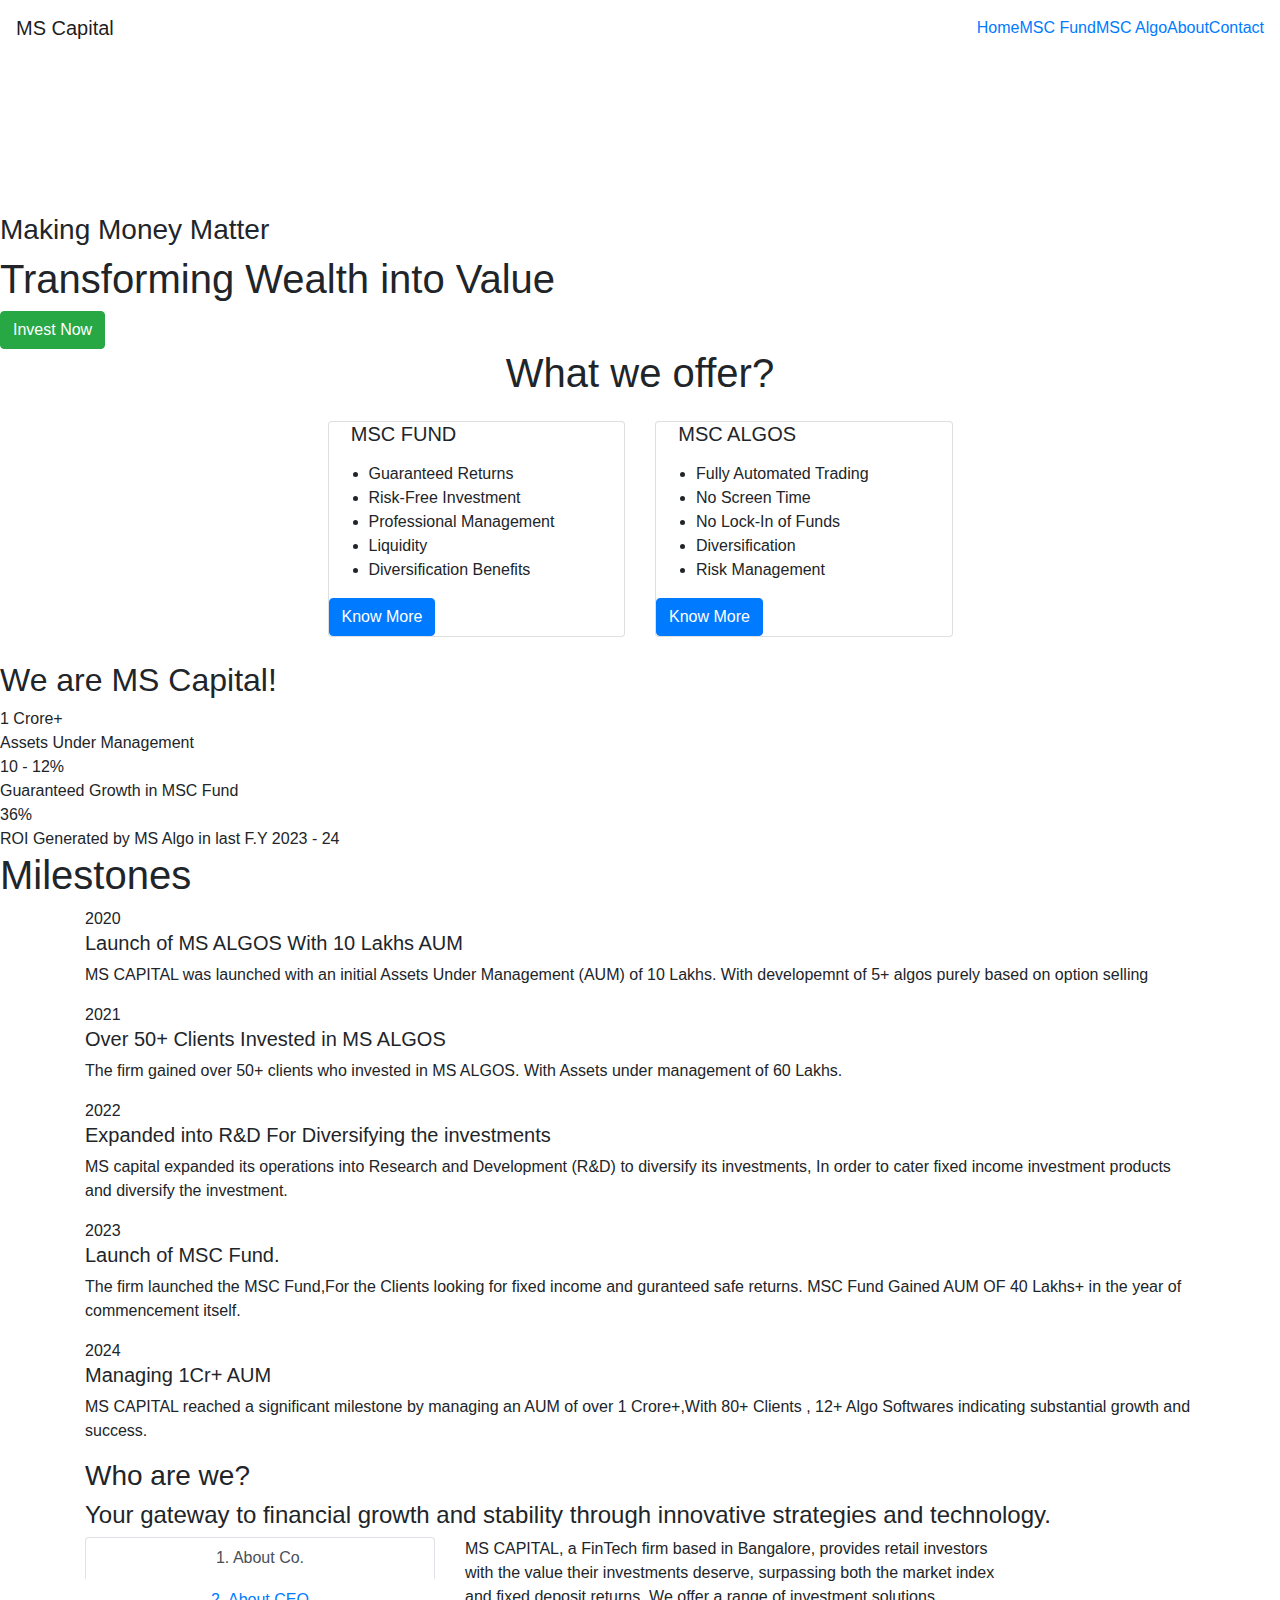
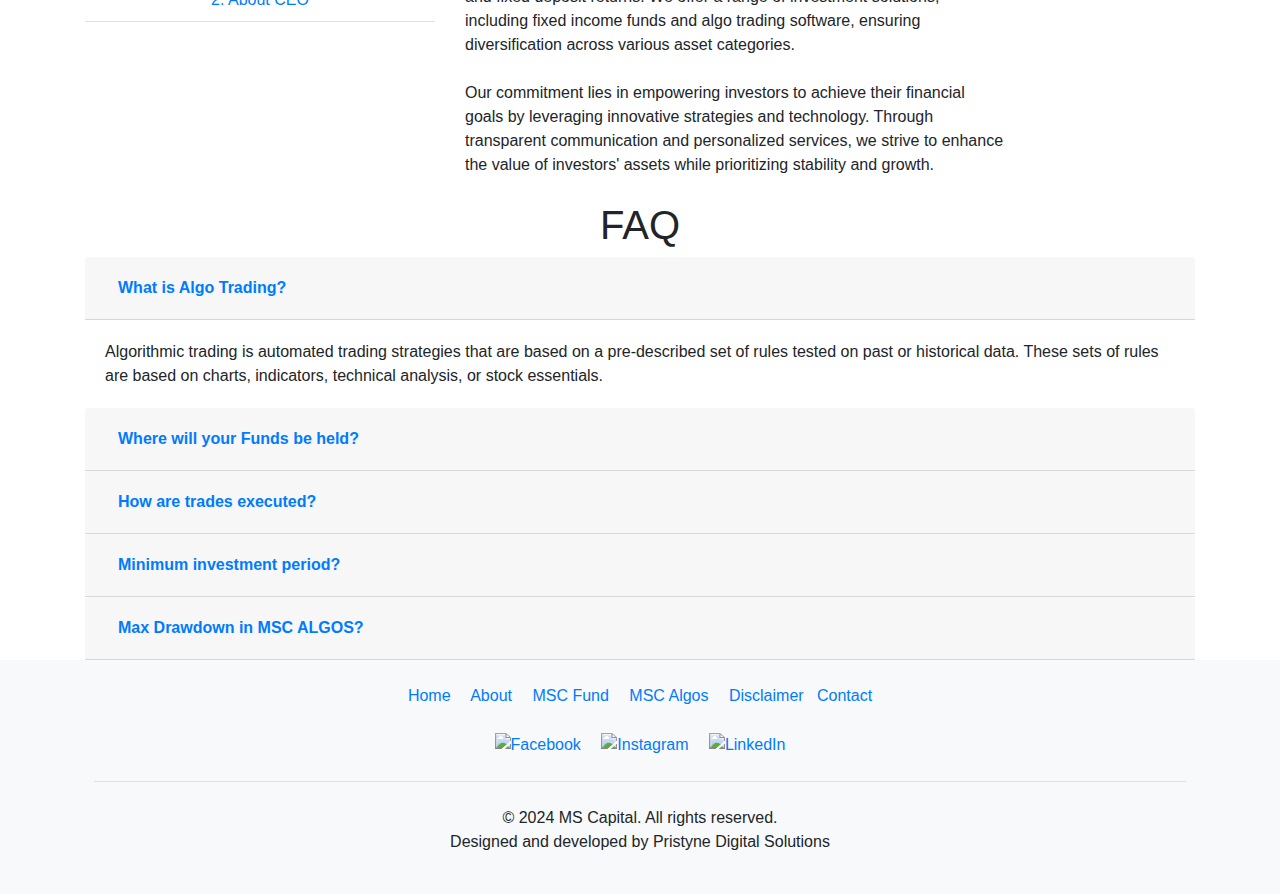
==== index.html @ 35311de6 "Add files via upload" ====
<!DOCTYPE html>
<html lang="en">
<head>
    <meta charset="UTF-8">
    <meta name="viewport" content="width=device-width, initial-scale=1.0">
    <title> MS Capital </title>
    <link rel="stylesheet" href="https://cdn.jsdelivr.net/npm/bootstrap@4.0.0/dist/css/bootstrap.min.css" integrity="sha384-Gn5384xqQ1aoWXA+058RXPxPg6fy4IWvTNh0E263XmFcJlSAwiGgFAW/dAiS6JXm" crossorigin="anonymous">
    <link rel="stylesheet" href="css/styles.css">

    <link rel="icon" href="favicon.png" type="image/x-icon">
    <link rel="shortcut icon" href="favicon.png" type="image/x-icon">
<!--
    <link rel="preconnect" href="https://fonts.googleapis.com">
<link rel="preconnect" href="https://fonts.gstatic.com" crossorigin>
<link href="https://fonts.googleapis.com/css2?family=Platypi&display=swap" rel="stylesheet">-->

  <!-- Other head elements -->
  <link
    rel="stylesheet"
    href="https://cdnjs.cloudflare.com/ajax/libs/animate.css/4.1.1/animate.min.css"
  />

</head>
<body>
  
  

    <script src="https://code.jquery.com/jquery-3.2.1.slim.min.js" integrity="sha384-KJ3o2DKtIkvYIK3UENzmM7KCkRr/rE9/Qpg6aAZGJwFDMVNA/GpGFF93hXpG5KkN" crossorigin="anonymous"></script>
    <script src="https://cdn.jsdelivr.net/npm/popper.js@1.12.9/dist/umd/popper.min.js" integrity="sha384-ApNbgh9B+Y1QKtv3Rn7W3mgPxhU9K/ScQsAP7hUibX39j7fakFPskvXusvfa0b4Q" crossorigin="anonymous"></script>
    <script src="https://cdn.jsdelivr.net/npm/bootstrap@4.0.0/dist/js/bootstrap.min.js" integrity="sha384-JZR6Spejh4U02d8jOt6vLEHfe/JQGiRRSQQxSfFWpi1MquVdAyjUar5+76PVCmYl" crossorigin="anonymous"></script>
    <script src="script.js"></script>

<!--Nav bar-->

<section id="nav-bar">
    <nav class="navbar navbar-expand-lg navbar-light">
        <a class="navbar-brand" href="about.html"> MS Capital
          
  
        </a>
        <button class="navbar-toggler" type="button" data-toggle="collapse" data-target="#navbarSupportedContent" aria-controls="navbarSupportedContent" aria-expanded="false" aria-label="Toggle navigation">
          <span class="navbar-toggler-icon"></span>
        </button>
      
        <div class="collapse navbar-collapse" id="navbarSupportedContent">
          <ul class="navbar-nav ml-auto">
            <li class="nav-item">
              <a href="index.html">Home <span class="sr-only">(current)</span></a>
            </li> 
            

              <li class="nav-item">
                <a href="MSCFund.html">MSC Fund</a>
              </li>
              <li class="nav-item">
                <a href="MSCA.html">MSC Algo</a>
              </li>
            </li>
            <li class="nav-item">
              <a href="about.html">About</a>
            </li>
    
            <li class="nav-item">
              <a href="contactus.html">Contact</a>
            </li>
          </ul>
        </div>
      </nav>

    </section>

    <div class="container-fluid">
      <div class="row">
        <div class="col-12 p-0">
          <div class="video-container">
            <video autoplay loop muted playsinline class="video">
              <source src="assets/introvid.mp4" type="video/mp4">
              Your browser does not support the video tag.
            </video>
            <div class="overlay"></div>
            <div class="text-overlay">
              <h3>Making Money Matter </h3>
              <h1>Transforming Wealth into Value</h1>
              <a href="https://wa.me/+918197504399" class="btn btn-success">Invest Now</a>
            </div>
          </div>
        </div>
      </div>
    </div>
<!--
    <img src="your-image-file.jpg" class="img-fluid" alt="Background Image">
-->

<!-- Section Two-->


<section id="pagetwo" class="animate__animated animate__slideInRight">
  <h1 class="text-center mb-4"> What we offer? </h1>
  <div class="row justify-content-center">
    <div class="col-md-3 mb-4">
      <div class="card h-100">
        <div class="card-body5">
          <h5 class="card-title">  &nbsp;  &nbsp; MSC FUND</h5>
          <p class="card-text">
            <ul>
              <li>Guaranteed Returns</li>
              <li>Risk-Free Investment</li>
              <li>Professional Management</li>
              <li>Liquidity</li>
              <li>Diversification Benefits</li>
            </ul>
          </p>
          <div class="button">
          <a href="MSCFund.html" class="btn btn-primary">Know More</a>
        </div>
        </div>
      </div>
    </div>
    
    <div class="col-md-3 mb-4 ">
      <div class="card h-100">
        <div class="card-body5">
          <h5 class="card-title"> &nbsp; &nbsp; MSC ALGOS </h5>
          <p class="card-text">
            <ul>
              <li>Fully Automated Trading</li>
              <li>No Screen Time</li>
              <li>No Lock-In of Funds</li>
              <li>Diversification</li>
              <li>Risk Management</li>
            </ul>
          </p>
          <div class="button">
          <a href="MSCA.html" class="btn btn-primary">Know More</a>
        </div>
        </div>
      </div>
    </div>
  </div>
</section>

<!--Counter Section -->


<section id="numbers" class="animate__animated animate__slideInLeft animate__delay-1s">

  <section class="counter-section">
    <h2>We are MS Capital!</h2>
    <div class="counter-item">
      <div class="counter-value">1 Crore+</div>
      <div class="counter-label">Assets Under Management</div>
    </div>
    <div class="divider"></div>
    <div class="counter-item">
      <div class="counter-value">10 - 12%</div>
      <div class="counter-label">Guaranteed Growth in MSC Fund</div>
    </div>
    <div class="divider"></div>
    <div class="counter-item">
      <div class="counter-value">36%</div>
      <div class="counter-label">ROI Generated by MS Algo in last F.Y 2023 - 24</div>
    </div>
  </section>

</section>




  <!-- Other section elements -->
</section>


<!--Time Line-->

<section id="timeline" class="animate__animated animate__slideInRight animate__delay-2s">
  <h1> Milestones </h1>
<div class="container">
  <div class="main-timeline">
  
                          <!-- start experience section-->
                          <div class="timeline">
                              <div class="icon"></div>
                              <div class="date-content">
                                  <div class="date-outer">
                                      <span class="date">
                                              
                                      <span class="year">2020</span>
                                      </span>
                                  </div>
                              </div>
                              <div class="timeline-content">
                                  <h5 class="title"> Launch of MS ALGOS With 10 Lakhs AUM</h5>
                                 <p class="description">
                                      MS CAPITAL was launched with an initial Assets Under Management (AUM) of 10 Lakhs.
                                       With developemnt of 5+ algos purely based on option selling
                                </p>
                              </div>
                          </div>
                          <!-- end experience section-->
  
                          <!-- start experience section-->
                          <div class="timeline">
                              <div class="icon"></div>
                              <div class="date-content">
                                  <div class="date-outer">
                                      <span class="date">
                                              
                                      <span class="year">2021</span>
                                      </span>
                                  </div>
                              </div>
                              <div class="timeline-content">
                                  <h5 class="title">Over 50+ Clients Invested in MS ALGOS</h5>
                                  <p class="description">
                                    The firm gained over 50+ clients who invested in MS ALGOS.
                                      With Assets under management of 60 Lakhs.
                              </p>
                              </div>
                          </div>
                          <!-- end experience section-->
  
                          <!-- start experience section-->
                          <div class="timeline">
                              <div class="icon"></div>
                              <div class="date-content">
                                  <div class="date-outer">
                                      <span class="date">
                                             
                                      <span class="year">2022</span>
                                      </span>
                                  </div>
                              </div>
                              <div class="timeline-content">
                                  <h5 class="title"> Expanded into R&D For Diversifying the investments</h5>
                                  <p class="description">
                                    MS capital expanded its operations into Research and Development (R&D) to diversify its investments, In order to cater fixed income investment products and diversify the investment.
                                  </p>
                              </div>
                          </div>
                          <!-- end experience section-->
  
                          <!-- start experience section-->
                          <div class="timeline">
                              <div class="icon"></div>
                              <div class="date-content">
                                  <div class="date-outer">
                                      <span class="date">
                                           
                                      <span class="year">2023</span>
                                      </span>
                                  </div>
                              </div>
                              <div class="timeline-content">
                                  <h5 class="title">Launch of MSC Fund.</h5>
                                  <p class="description">
                                    The firm launched the MSC Fund,For the Clients looking for fixed income and guranteed safe returns. MSC Fund Gained AUM OF 40 Lakhs+ in the year of commencement itself.                                  </p>
                              </div>
                          </div>
                          <!-- end experience section-->

                          <!-- start experience section-->
                          <div class="timeline">
                            <div class="icon"></div>
                            <div class="date-content">
                                <div class="date-outer">
                                    <span class="date">
                                            
                                    <span class="year">2024</span>
                                    </span>
                                </div>
                            </div>
                            <div class="timeline-content">
                                <h5 class="title">Managing 1Cr+ AUM</h5>
                                <p class="description">
                                  MS CAPITAL reached a significant milestone by managing an AUM of over 1 Crore+,With 80+ Clients , 12+ Algo Softwares indicating substantial growth and success.                            </div>
                            </div>
                        </div>
  
                      </div>
  </div>
<!--
</section>
<div class="chart-wrap vertical">
  <h2 class="title">Bar Chart HTML Example: Using Only HTML And CSS</h2>

  <div class="grid">
    <div class="bar" style="--bar-value: 85%;" data-name="Savings Account" title="Savings Account 85%"></div>
    <div class="bar" style="--bar-value: 23%;" data-name="Fixed Deposit" title="Fixed Deposit 23%"></div>
    <div class="bar" style="--bar-value: 7%;" data-name="Nifty Index" title="Nifty Index 7%"></div>
    <div class="bar" style="--bar-value: 38%;" data-name="MSC Fund" title="MSC Fund 38%"></div>
  </div>
</div>
-->


<!--About Us-->

<section class="aboutus" class="animate__animated animate__slideInLeft animate__delay-4s">
  <div class="container">
    <div class="whatisagilepad">

      <div class="row no-gutters clients-wrap clearfix wow fadeInUp">
        <div class="col-lg-11" data-aos="fade-in">
          <h3 class="subtitle">Who are we?</h3>
          <h4 class="headingtxt">Your gateway to financial growth and stability through innovative strategies and technology.</h4>
        </div>
        <div class="col-lg-12 gamechanging-agile">

          <div class="row" data-aos="fade-in">
            <div class="col-md-4">
              <div class="nav flex-column nav-tabs text-center" id="myTab" role="tablist">
                <a class="nav-link active" id="testers-tab" data-bs-toggle="tab" href="#testers" role="tab"
                  aria-controls="testers" class="abouthead" aria-selected="true"> 1. About Co. </a>
                <a class="nav-link" id="pmo-tab" data-bs-toggle="tab" href="#pmo" role="tab"
                  aria-controls="pmo" aria-selected="false">2. About CEO</a>
              </div>
            </div>

            <div class="col-md-6">
              <div class="tab-content ps-5" id="myTabContent">
                <div class="tab-pane fade show active" id="testers" role="tabpanel"
                  aria-labelledby="testers-tab">
                  <p class="pb-2">
                    MS CAPITAL, a FinTech firm based in Bangalore, provides 
                    retail investors with the value their investments deserve, 
                    surpassing both the market index and fixed deposit returns.
                    We offer a range of investment solutions, including fixed
                    income funds and algo trading software, ensuring diversification 
                    across various asset categories.
                 
                  </p>
                  <p class="pb-2">
                
                   Our commitment lies in empowering investors to achieve their 
                   financial goals by leveraging innovative strategies and technology.
                   Through transparent communication and personalized services, we strive 
                   to enhance the value of investors' assets while prioritizing stability and growth.
                  </p>
                </div>
                <div class="tab-pane fade" id="pmo" role="tabpanel" aria-labelledby="pmo-tab">
                  <p class="pb-2"> Mohammed Shouiab, the Founder of MS CAPITAL, 
                   is a seasoned professional with expertise in trading, 
                   algorithm development, real estate, and finance. He holds a Bachelor's
                   degree in Business Administration from St. Joseph's University. 
                   Additionally, he is a certified in Investment Advisor, Mutual Fund Distributor, 
                   and Equity Dealer by the National Institute of Securities Market (NISM).
                  </p>
                  <p class="pb-2">
                  His entrepreneurial journey commenced with Luxury Exports, 
                  where he dealt with the export and import of Leather Products. 
                  Leveraging his diversified experience across different sectors,
                  Mohammed aimed to give money the value it deserves by establishing MS CAPITAL.
                  His dedication and multifaceted skills have played a pivotal role in propelling
                  MS CAPITAL towards success.
                    </p>
                </div>

              </div>
            </div>
          </div>

        </div>
      </div>

    </div>
  </div>
</section>

<section id="faq" class="container" class="animate__animated animate__slideInRight animate__delay-5s">
  <h1 class="text-center">FAQ</h1>
  <div id="accordion">
      <div class="cardacc">
          <div class="card-header" id="headingOne">
              <h5 class="mb-0">
                  <button class="btn btn-link" data-toggle="collapse" data-target="#collapseOne" aria-expanded="true" aria-controls="collapseOne">
                      <b>What is Algo Trading?</b>
                  </button>
              </h5>
          </div>
          <div id="collapseOne" class="collapse show" aria-labelledby="headingOne" data-parent="#accordion">
              <div class="card-body">
                Algorithmic trading is automated trading strategies that are based on a pre-described set of rules tested on past or historical data.
                These sets of rules are based on charts, indicators, technical analysis, or stock essentials.
              </div>
          </div>
      </div>
      <div class="cardacc">
          <div class="card-header" id="headingTwo">
              <h5 class="mb-0">
                  <button class="btn btn-link collapsed" data-toggle="collapse" data-target="#collapseTwo" aria-expanded="false" aria-controls="collapseTwo">
                      <b>Where will your Funds be held?</b>
                  </button>
              </h5>
          </div>
          <div id="collapseTwo" class="collapse" aria-labelledby="headingTwo" data-parent="#accordion">
              <div class="card-body">
                For investment in MSC ALGOS The funds will be held with you in your demat account.
                For investment in MSC FUND the funds shall be deposited in MSC FUND.
                
              </div>
          </div>
      </div>
      <div class="cardacc">
          <div class="card-header" id="headingThree">
              <h5 class="mb-0">
                  <button class="btn btn-link collapsed" data-toggle="collapse" data-target="#collapseThree" aria-expanded="false" aria-controls="collapseThree">
                      <b>How are trades executed?</b>
                  </button>
              </h5>
          </div>
          <div id="collapseThree" class="collapse" aria-labelledby="headingThree" data-parent="#accordion">
              <div class="card-body">
                The trades executed in MSC ALGOS are fully automated from entry to exit,
                There is no Manual intervention needed.
              </div>
          </div>
      </div>
      <div class="cardacc">
        <div class="card-header" id="headingFour">
            <h5 class="mb-0">
                <button class="btn btn-link collapsed" data-toggle="collapse" data-target="#collapseFour" aria-expanded="false" aria-controls="collapseFour">
                    <b>Minimum investment period?</b>
                </button>
            </h5>
        </div>
        <div id="collapseFour" class="collapse" aria-labelledby="headingFour" data-parent="#accordion">
            <div class="card-body">
              The Investment period for MSC FUND Is 36 Months.
              The funds are free for withdrawal with prior notice of 1 day.
            </div>
        </div>
    </div>
    <div class="cardacc">
      <div class="card-header" id="headingFive">
          <h5 class="mb-0">
              <button class="btn btn-link collapsed" data-toggle="collapse" data-target="#collapseFive" aria-expanded="false" aria-controls="collapseFive">
                  <b>Max Drawdown in MSC ALGOS?
                  </b>
              </button>
          </h5>
      </div>
      <div id="collapseFive" class="collapse" aria-labelledby="headingFive" data-parent="#accordion">
          <div class="card-body">
            The maximum Drawdown is 3%,at anytime if the drawdown breaches beyond 3% we modify the Algorithm and manage risks accordingly.
          </div>
      </div>
  </div>
  </div>
</section>


<section class="footer">
  <footer class="bg-light text-center text-lg-start">
    <div class="container p-4">
      <!-- Main links -->
      <div class="row mb-4 justify-content-center">
        <div class="col-lg-8">
          <a href="index.html" class="me-lg-4 me-3 mr-3">Home</a> 
          <a href="about.html" class="me-lg-4 me-3 mr-3">About</a>
          <a href="MSCFund.html" class="me-lg-4 me-3 mr-3">MSC Fund</a>
          <a href="MSCA.html" class="me-lg-4 me-3 mr-3">MSC Algos</a>
          <a href="#" class="disclaimer-link" data-bs-toggle="modal" data-bs-target="#exampleModal">Disclaimer</a>
          <a href="contactus.html"> &nbsp;  Contact</a>
      </div>
    </div>
  

            
            <!-- Modal -->
            <div class="modal fade" id="exampleModal" tabindex="-1" aria-labelledby="exampleModalLabel" aria-hidden="true">
              <div class="modal-dialog">
                <div class="modal-content">
                  <div class="modal-header">
                    <h1 class="modal-title fs-5" id="exampleModalLabel">Disclaimer</h1>
                    <button type="button" class="btn-close" data-bs-dismiss="modal" aria-label="Close"></button>
                  </div>
                  <div class="modal-body">
                      Products offered as part of our service and traded on margin involve a risk of losses that could exceed the deposited funds. This report or presentation aims to furnish essential details about our services and algorithms to assist investors in making informed decisions about utilizing our platform. It is provided solely for informational purposes and should not be interpreted as a solicitation to buy or sell any mentioned stocks or investments, nor as a recommendation to act on investment advice.

                      We cannot guarantee the accuracy or completeness of any material, including information sourced from third parties, and investors should conduct adequate due diligence before relying on it. Market risks are inherent in investments in securities and equity-related products, which may stem from various factors such as security, market conditions, company performance, industry trends, political events, and more.
                      
                      Actual returns may vary significantly from those depicted here due to factors including but not limited to impact costs, expenses, timing of entry/exit, additional flows/redemptions, individual client mandates, and specific portfolio characteristics. Past performance of a strategy, model, or algorithm does not ensure future performance of any current or future strategy, model, or algorithm provided by MS CAPITAL (MS Capital Ltd.).
                      
                      The objectives of any strategy, model, or algorithm offered by MS CAPITAL are not guaranteed to be achieved. The return on investment in these strategies, models, or algorithms is not assured by MS CAPITAL or its partners, principal officers, or employees. Depending on market dynamics and conditions, the value of investments may fluctuate, and any resulting losses are not the responsibility of MS CAPITAL or its affiliates.
                      
                      Investing in securities carries inherent market risks, and MS CAPITAL does not warrant, assure, or guarantee that the objectives of any models, strategies, or algorithms expressed on the platform will be met in the future. The relevant advisory agreement contains comprehensive information about the investment that prospective investors should review before making a purchase. Investors must carefully read all terms of the agreement before subscribing to our services and acknowledge that MS CAPITAL and its associates/employees will not be held liable for any risks or losses related to strategies, models, or advice provided by MS CAPITAL from time to time. 
                  </div>
                  <div class="modal-footer">
                    <button type="button" class="btn btn-secondary" data-bs-dismiss="modal">Close</button>
                  </div>
                </div>
              </div>
            </div>
            

            



            <script src="https://cdn.jsdelivr.net/npm/@popperjs/core@2.11.6/dist/umd/popper.min.js"></script>
            <script src="https://cdn.jsdelivr.net/npm/bootstrap@5.3.0/dist/js/bootstrap.min.js"></script>
          

      <!-- Social media links -->
      <div class="row mb-4 justify-content-center">
        <div class="col-lg-12">
          <a href="https://www.facebook.com/profile.php?id=100091923597582&mibextid=ZbWKwL" class="me-lg-3 me-2 mr-3"><img src="assets/facebook.jpeg" alt="Facebook"></a>
          <a href="https://www.instagram.com/mscapital_ms?igsh=Y3cxdGU1Nmx6dXp6" class="me-lg-3 me-2 mr-3"><img src="assets/instagram.jpeg" alt="Instagram"></a>
          <a href="https://www.linkedin.com/in/mohammed-shouiab-587305255?utm_source=share&utm_campaign=share_via&utm_content=profile&utm_medium=android_app"><img src="assets/linkedin.png" alt="LinkedIn"></a>
        </div>
      </div>
      <!-- Divider line -->
      <hr class="my-4">
      <!-- Copyright -->
    
      <div class="text-footer">
        <p class="mb-0">© 2024 MS Capital. All rights reserved.</p>
        <p>Designed and developed by Pristyne Digital Solutions</p>
      </div>
    </div>
  </footer>
  
</section>  







    </body>
    </html>
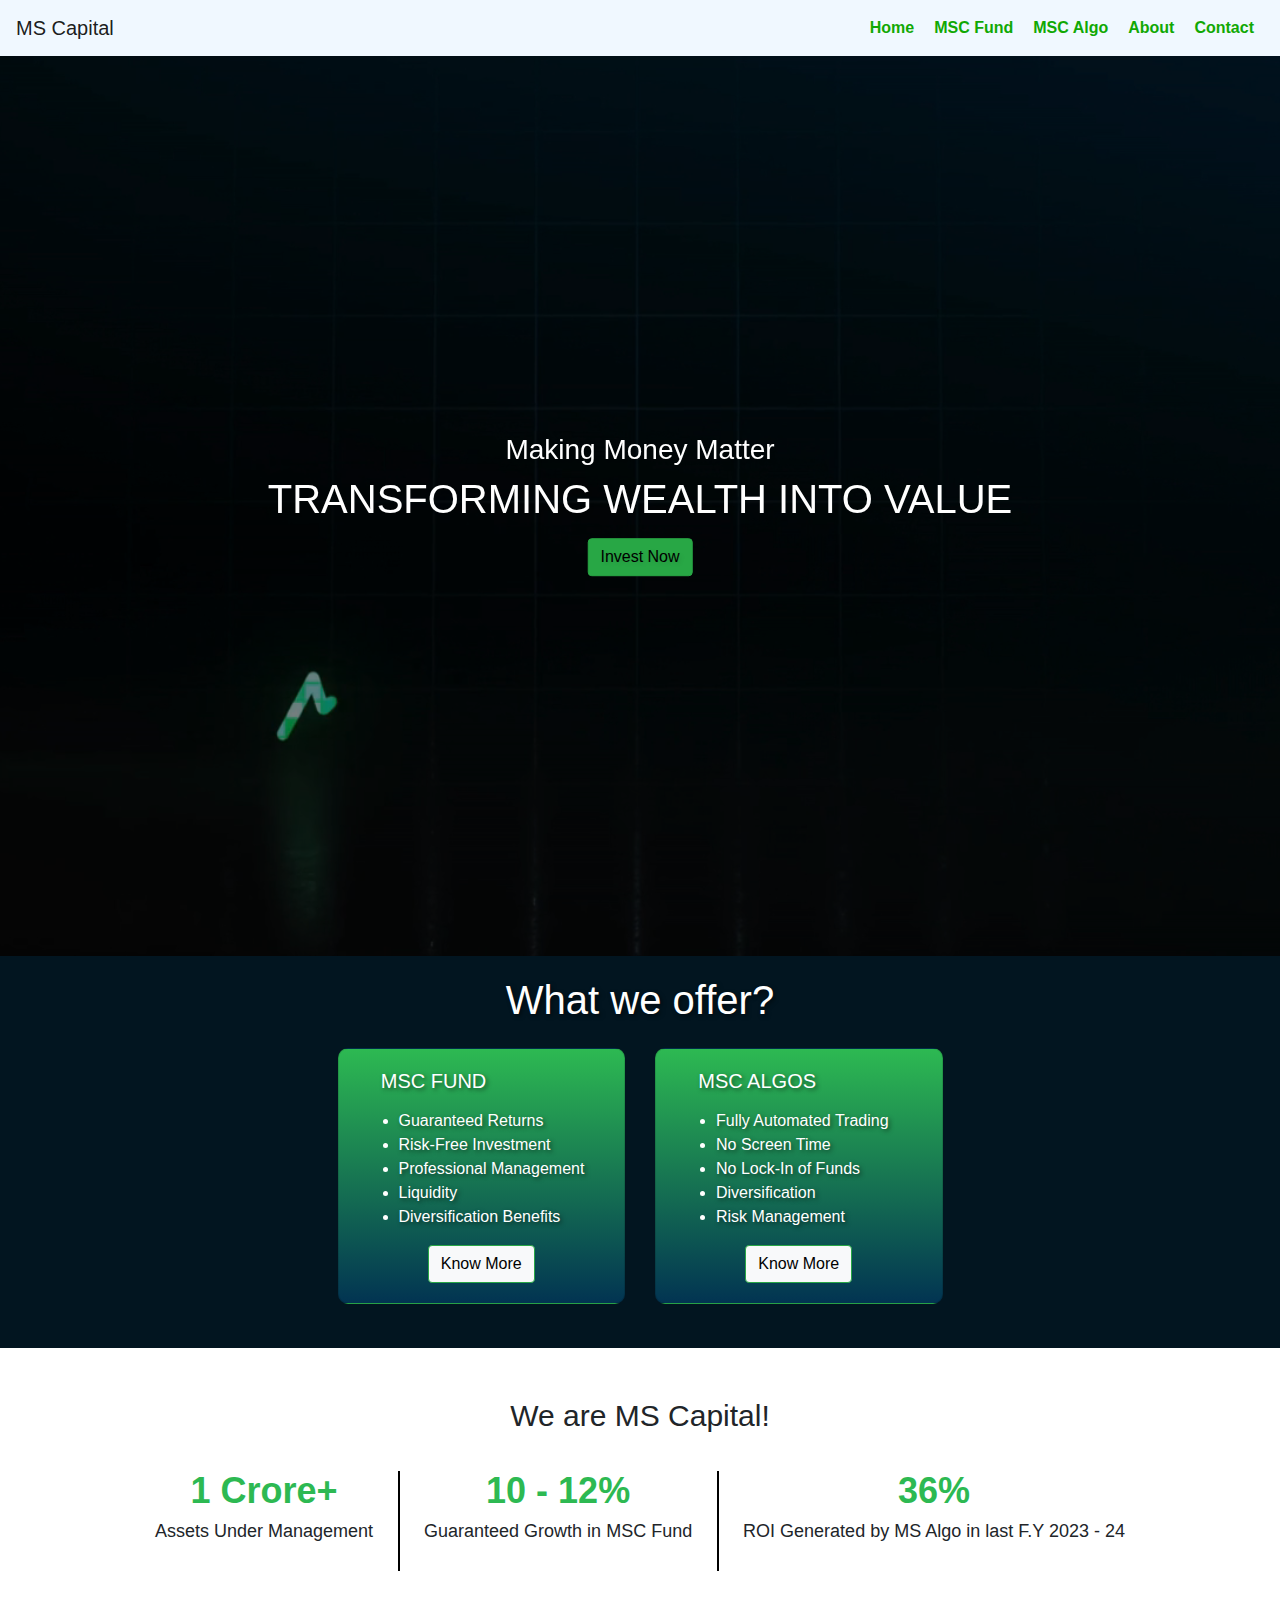
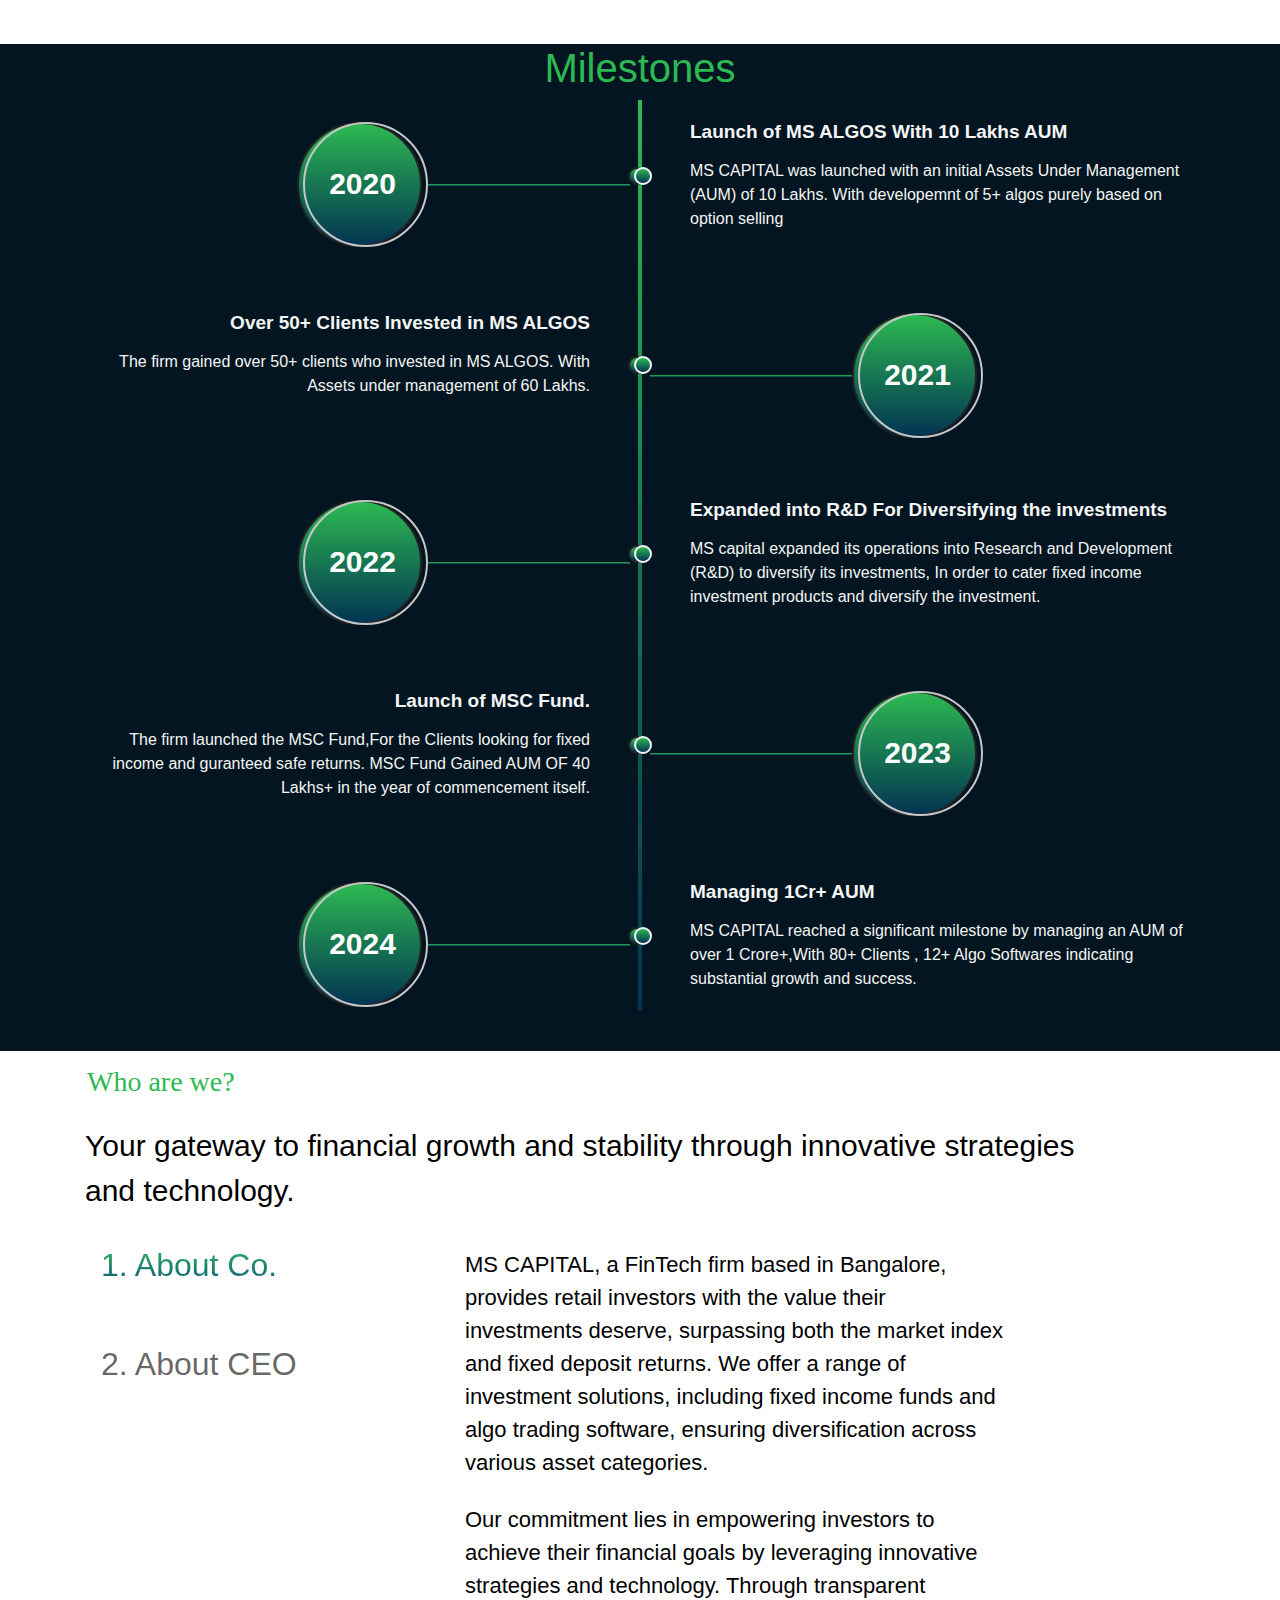
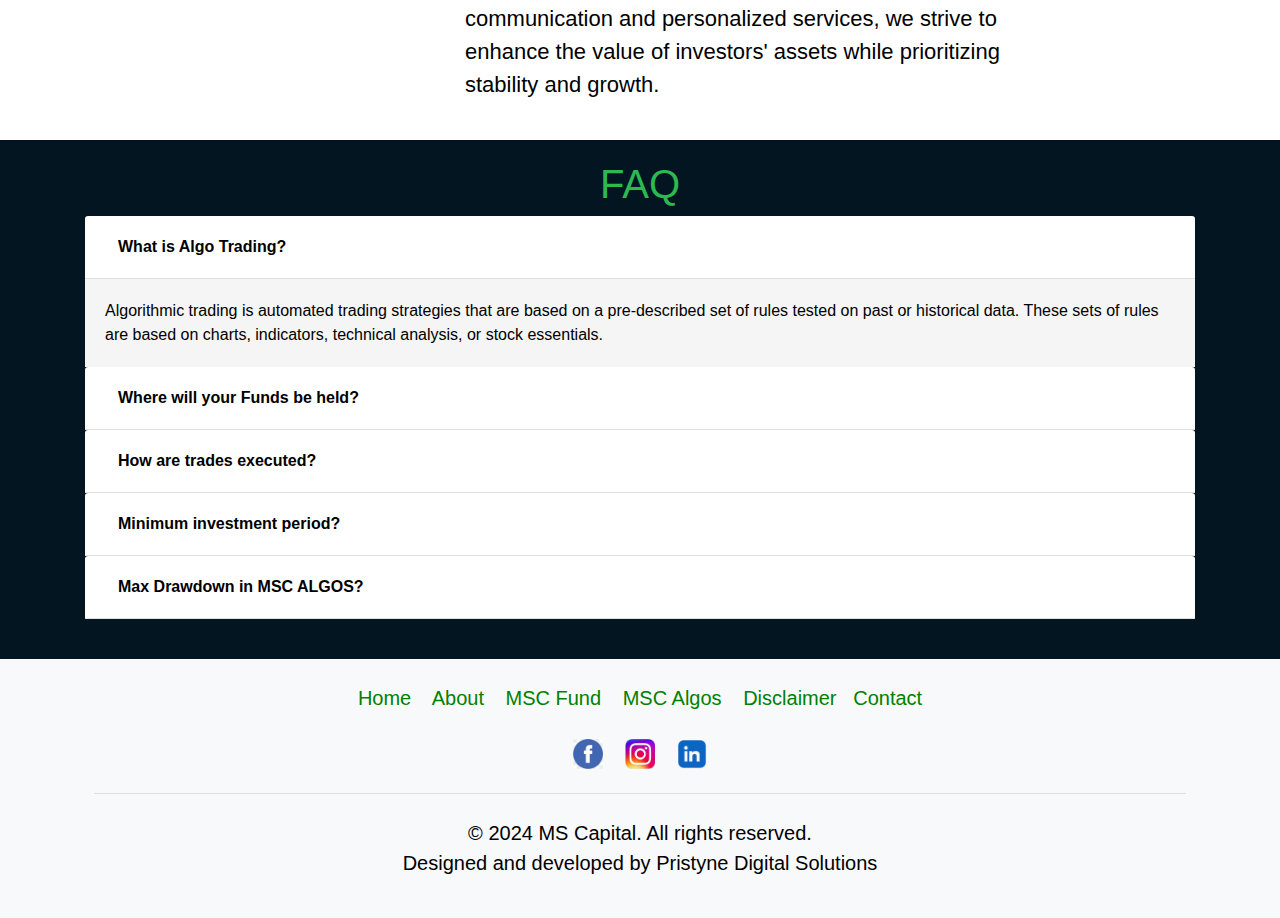
==== commit e0c2199c: "Update index.html" ====
--- a/index.html
+++ b/index.html
@@ -7,8 +7,8 @@
     <link rel="stylesheet" href="https://cdn.jsdelivr.net/npm/bootstrap@4.0.0/dist/css/bootstrap.min.css" integrity="sha384-Gn5384xqQ1aoWXA+058RXPxPg6fy4IWvTNh0E263XmFcJlSAwiGgFAW/dAiS6JXm" crossorigin="anonymous">
     <link rel="stylesheet" href="css/styles.css">
 
-    <link rel="icon" href="favicon.png" type="image/x-icon">
-    <link rel="shortcut icon" href="favicon.png" type="image/x-icon">
+    <link rel="icon" href="assets/favicon.png" type="image/x-icon">
+    <link rel="shortcut icon" href="assets/favicon.png" type="image/x-icon">
 <!--
     <link rel="preconnect" href="https://fonts.googleapis.com">
 <link rel="preconnect" href="https://fonts.gstatic.com" crossorigin>
@@ -530,4 +530,4 @@
 
 
     </body>
-    </html>+    </html>
--- a/css/styles.css
+++ b/css/styles.css
@@ -0,0 +1,755 @@
+body, html {
+    margin: 0;
+    padding: 0;
+  }
+
+ 
+
+  .btn{
+  
+    color: #000;
+  }
+
+  .btn-primary {
+    background-color: #f8f9fa;
+    border-color: #28a745;
+    text-shadow: none;
+}
+
+#nav-bar{
+  position: sticky;
+  top: 0;
+  z-index: 10;
+}
+
+.navbar{
+  background-color: aliceblue;
+}
+
+.navbar-nav li{
+  padding: 0 10px;
+}
+
+.navbar-nav li a{
+  color:rgb(17, 168, 4)!important;
+  font-weight: 550;
+
+}
+
+.navbar-toggler{
+  outline: none !important;
+}
+
+.navbar li navDropdown{
+  padding-left: 10%;
+}
+
+
+
+
+.video-container {
+    position: relative;
+    width: 100%;
+    height: 100vh; /* Adjust height as needed */
+    overflow: hidden;
+  }
+
+  /* Ensure the video covers the entire container */
+  .video {
+    position: absolute;
+    top: 0;
+    left: 0;
+    width: 100%;
+    height: 100%;
+    object-fit: cover;
+  }
+
+
+  .text-overlay {
+    position: absolute;
+    top: 50%;
+    left: 50%;
+    transform: translate(-50%, -50%);
+    color: white;
+    text-align: center;
+    font-size: 2rem;
+    font-weight: bold;
+    text-shadow: 2px 2px 4px rgba(0, 0, 0, 0.10); /* Optional text shadow */
+  }
+
+  /*
+  .text-overlay h3{
+  animation: typewriter 4s steps(30, end) 1s forwards;
+  overflow: hidden;
+  white-space: nowrap;
+}
+
+@keyframes typewriter {
+  0% {
+    width: 0;
+    
+  }
+  100% {
+   width: 100%;
+  }
+}
+*/
+
+.text-overlay h1{
+  animation: typewriter 3s steps(20, end) 1s forwards;
+  overflow: hidden;
+  white-space: nowrap;
+}
+
+@keyframes typewriter {
+  0% {
+    width: 0;
+    
+  }
+  100% {
+   width: 100%;
+  }
+}
+  
+
+  .overlay {
+    position: absolute;
+    top: 0;
+    left: 0;
+    width: 100%;
+    height: 100%;
+    background-color: rgba(0, 0, 0, 0.5); /* Adjust opacity as needed */
+  }
+
+  .text-overlay h1{
+    text-transform: uppercase;
+  }
+
+
+  @media only screen and (max-width: 991px){
+ 
+    .text-overlay h3{
+      font-size: 20px;
+    }
+
+    .text-overlay h1{
+      font-size: 30px;
+      animation: none; /* Disable animation on mobile */
+      white-space: normal;
+    }
+
+    .pb-2{
+      font-size: 15px;
+    }
+
+  }
+
+
+
+  
+
+
+
+
+
+/* section two */
+
+  #pagetwo{
+    background-image: url(tech.jpeg);
+    padding:20px;
+    color: white;
+    text-shadow: 2px 2px 4px rgba(0, 0, 0, 0.5);
+    background-color: #021520;
+    background-repeat: no-repeat;
+    background-size: cover;
+  }
+
+
+  
+
+  .card{
+    background: linear-gradient(#2DB952, #023452);
+    border-radius: 10px;
+  }
+
+  .card1{
+    border-radius: 10px;
+    background-color: #c6c6c6;
+    text-align: center;
+  }
+
+  .button{
+    text-align: center;
+    color: whitesmoke;
+  }
+
+  /* counter */
+
+  #numbers{
+   background-color: #ffffff;
+   text-align: center;
+   
+  }
+
+  #numbers h2{
+    font-size: 30px;
+    margin-bottom: 30px;
+  }
+
+  .counter-section {
+    text-align: center;
+    padding: 50px 0;
+  }
+  
+  .counter-item {
+    display: inline-block;
+    margin: 0 20px;
+  }
+  
+  .counter-value {
+    font-size: 36px;
+    font-weight: bold;
+  }
+  
+  .counter-label {
+    font-size: 18px;
+  }
+  
+  .divider {
+    width: 2px;
+    height: 100px; /* Adjust height as needed */
+    background-color: #000; /* Adjust color as needed */
+    display: inline-block;
+    vertical-align: middle;
+    margin-bottom: 23px;
+  }
+
+  .counter-value{
+    color: #2DB952;
+  }
+
+  @media (max-width: 767px) {
+    .divider {
+      width: 100%;
+      height: 2px; /* Adjust height as needed */
+      margin: 20px 0; /* Add margin to separate items */
+    }
+  
+    .counter-item {
+      margin: 20px 0; /* Add margin to separate items */
+    }
+  }
+  
+
+  
+/* timeline */
+
+#timeline{
+   background-color: #021520;
+   color: #f5f5f5;
+}
+
+#timeline h1{
+  text-align: center;
+  color: #2DB952;
+}
+
+
+.main-timeline {
+  position: relative
+}
+
+.main-timeline:before {
+  content: "";
+  display: block;
+  width: 4px;
+  height: 100%;
+  background: linear-gradient(#2DB952, #023452);
+
+  margin: 0 auto;
+  position: absolute;
+  top: 0;
+  left: 0;
+  right: 0
+}
+
+.main-timeline .timeline {
+  margin-bottom: 40px;
+  position: relative
+}
+
+.main-timeline .timeline:after {
+  content: "";
+  display: block;
+  clear: both
+}
+
+.main-timeline .icon {
+  width: 18px;
+  height: 18px;
+  line-height: 18px;
+  margin: auto;
+  position: absolute;
+  top: 0;
+  left: 0;
+  bottom: 0;
+  right: 0
+}
+
+.main-timeline .icon:before,
+.main-timeline .icon:after {
+  content: "";
+  width: 100%;
+  height: 100%;
+  border-radius: 50%;
+  position: absolute;
+  top: 0;
+  left: 0;
+  transition: all 0.33s ease-out 0s
+}
+
+.main-timeline .icon:before {
+  background: linear-gradient(#2DB952, #023452);
+
+  border: 2px solid #232323;
+  left: -3px
+}
+
+.main-timeline .icon:after {
+  border: 2px solid;
+  background: linear-gradient(#2DB952, #023452);
+  left: 3px
+}
+
+.main-timeline .timeline:hover .icon:before {
+  left: 3px
+}
+
+.main-timeline .timeline:hover .icon:after {
+  left: -3px
+}
+
+.main-timeline .date-content {
+  width: 50%;
+  float: left;
+  margin-top: 22px;
+  position: relative
+}
+
+.main-timeline .date-content:before {
+  content: "";
+  width: 36.5%;
+  height: 2px;
+  background: linear-gradient(#2DB952, #023452);
+  margin: auto 0;
+  position: absolute;
+  top: 0;
+  right: 10px;
+  bottom: 0
+}
+
+.main-timeline .date-outer {
+  width: 125px;
+  height: 125px;
+  font-size: 16px;
+  text-align: center;
+  margin: auto;
+  z-index: 1
+}
+
+.main-timeline .date-outer:before,
+.main-timeline .date-outer:after {
+  content: "";
+  width: 125px;
+  height: 125px;
+  margin: 0 auto;
+  border-radius: 50%;
+  position: absolute;
+  top: 0;
+  left: 0;
+  right: 0;
+  transition: all 0.33s ease-out 0s
+}
+
+.main-timeline .date-outer:before {
+  background: linear-gradient(#2DB952, #023452);
+  border: 2px solid #232323;
+  left: -6px
+}
+
+.main-timeline .date-outer:after {
+  border: 2px solid #c6c6c6;
+  left: 6px
+}
+
+.main-timeline .timeline:hover .date-outer:before {
+  left: 6px
+}
+
+.main-timeline .timeline:hover .date-outer:after {
+  left: -6px
+}
+
+.main-timeline .date {
+  width: 100%;
+  margin: auto;
+  position: absolute;
+  top: 27%;
+  left: 0
+}
+
+.main-timeline .month {
+  font-size: 18px;
+  font-weight: 700
+}
+
+.main-timeline .year {
+  display: block;
+  font-size: 30px;
+  font-weight: 700;
+  color: #ffffff;
+  line-height: 36px;
+  margin-top: 10px;
+}
+
+.main-timeline .timeline-content {
+  width: 50%;
+  padding: 20px 0 20px 50px;
+  float: right
+}
+
+.main-timeline .title {
+  font-size: 19px;
+  font-weight: 700;
+  line-height: 24px;
+  margin: 0 0 15px 0
+}
+
+.main-timeline .description {
+  margin-bottom: 0
+}
+
+.main-timeline .timeline:nth-child(2n) .date-content {
+  float: right
+}
+
+.main-timeline .timeline:nth-child(2n) .date-content:before {
+  left: 10px
+}
+
+.main-timeline .timeline:nth-child(2n) .timeline-content {
+  padding: 20px 50px 20px 0;
+  text-align: right
+}
+
+@media only screen and (max-width: 991px) {
+  .main-timeline .date-content {
+      margin-top: 35px
+  }
+  .main-timeline .date-content:before {
+      width: 22.5%
+  }
+  .main-timeline .timeline-content {
+      padding: 10px 0 10px 30px
+  }
+  .main-timeline .title {
+      font-size: 17px
+  }
+  .main-timeline .timeline:nth-child(2n) .timeline-content {
+      padding: 10px 30px 10px 0
+  }
+}
+
+@media only screen and (max-width: 767px) {
+  .main-timeline:before {
+      margin: 0;
+      left: 7px
+  }
+  .main-timeline .timeline {
+      margin-bottom: 20px
+  }
+  .main-timeline .timeline:last-child {
+      margin-bottom: 0
+  }
+  .main-timeline .icon {
+      margin: auto 0
+  }
+  .main-timeline .date-content {
+      width: 95%;
+      float: right;
+      margin-top: 0
+  }
+  .main-timeline .date-content:before {
+      display: none
+  }
+  .main-timeline .date-outer {
+      width: 110px;
+      height: 110px
+  }
+  .main-timeline .date-outer:before,
+  .main-timeline .date-outer:after {
+      width: 110px;
+      height: 110px
+  }
+  .main-timeline .date {
+      top: 30%
+  }
+  .main-timeline .year {
+      font-size: 24px
+  }
+  .main-timeline .timeline-content,
+  .main-timeline .timeline:nth-child(2n) .timeline-content {
+      width: 95%;
+      text-align: center;
+      padding: 10px 0
+  }
+  .main-timeline .title {
+      margin-bottom: 10px
+  }
+}
+
+/* about us*/
+
+.subtitle{
+  flex-grow: 0;
+  margin: 10px 0 20px 2px;
+  font-family: 'Euclid Circular A';
+  font-size: 28px;
+  font-weight: 300;
+  font-stretch: normal;
+  font-style: normal;
+  line-height: 1.5;
+  letter-spacing: normal;
+  color: #2DB952;
+}
+
+.headingtxt{
+  margin: 20px 0 2px;
+  font-size: 30px;
+  font-weight: 500;
+  font-stretch: normal;
+  font-style: normal;
+  line-height: 1.5;
+  letter-spacing: normal;
+  text-align: left;
+  color: #000000;
+  margin-bottom: 20px;
+}
+
+@media only screen and (max-width: 991px){
+  .headingtxt{
+    font-size: 20px;
+  }
+}
+
+
+.txtpara22{
+  font-size: 22px;
+  font-weight: normal;
+  font-stretch: normal;
+  font-style: normal;
+  line-height: 1.5;
+  letter-spacing: normal;
+  text-align: left;
+  color: #fff;
+}
+.gamechanging-agile .nav-tabs a{
+  font-style: normal;
+  line-height: 1.35;
+  letter-spacing: normal;
+  text-align: left;
+  margin-bottom: 35px;
+  border:  0 !important;
+  font-size: 32px;
+  font-weight: 500;
+  font-stretch: normal;
+  font-style: normal;
+  line-height: 1.5;
+  letter-spacing: normal;
+  text-align: left;
+  color: rgba(0, 0, 0, 0.6);
+  background-color: transparent !important;
+  outline: none !important;
+  box-shadow: none;
+}
+
+.gamechanging-agile .nav-tabs a.active{
+  background-image: linear-gradient(to bottom, #2DB952 20%, #0a488a 90%);
+  font-stretch: normal;
+  -webkit-background-clip: text;
+  background-clip: text;
+  -webkit-text-fill-color: transparent;
+}
+.gamechanging-agile .nav-tabs{
+  border: 0;
+}
+
+.gamechanging-agile .tab-content>.tab-pane {
+  font-size: 22px;
+  font-weight: normal;
+  font-stretch: normal;
+  font-style: normal;
+  line-height: 1.5;
+  letter-spacing: normal;
+  text-align: left;
+  color: #2DB952;
+  padding: 15px 0;
+}
+
+.gry-bg{
+  background-color: #161617;
+}
+
+.aboutus{
+  background-color: white;
+}
+
+.pb-2{
+  color: #000;
+}
+
+
+/* Faq section */
+
+#faq{
+  margin-bottom: 40px;
+  margin-top: 20px;
+  
+}
+
+
+.cardacc p{
+  color: rgb(0, 0, 0);
+}
+
+.cardacc p{
+  color: green;
+}
+.cardacc {
+  border-radius: 10px; 
+  background-color:rgb(255, 255, 255);
+}
+
+.card-header button {
+  border-radius: 10px; /* Adjust the value as needed */
+}
+
+
+
+.card-header{
+  color: #2DB952;
+}
+
+.card-body5{
+  margin: 20px;
+}
+
+.card-header {
+  background: white;
+  color:#000;
+
+}
+
+.card-body {
+  
+  background: whitesmoke;
+  color: #000;
+
+}
+
+.footer{
+  font-size: 20px;
+  color: black;
+}
+
+.footer a {
+  color: green; /* Change color to blue for all links */
+}
+
+.footer img {
+  height: 30px; /* Set height of images */
+  width: 30px; /* Set width of images */
+}
+
+.text-footer{
+  font-size: 20px;
+}
+
+@media only screen and (max-width: 991px){
+  .text-footer{
+    font-size: 10px;
+  }
+
+  .footer{
+    font-size: 12px;
+  }
+}
+
+
+/* WhatsApp Image Link */
+.whatsapp-link {
+  position: fixed;
+  bottom: 20px;
+  right: 20px;
+  z-index: 9999; /* Ensure it appears above other content */
+}
+
+.whatsapp-link img {
+  width: 60px; /* Adjust size as needed */
+  height: auto;
+}
+/*
+.spinner {
+  width: 40px;
+  height: 40px;
+  position: relative;
+  margin: 100px auto;
+}
+
+.double-bounce1,.double-bounce2 {
+  width: 100%;
+  height: 100%;
+  border-radius: 50%;
+  background-color: #333;
+  opacity: 0.6;
+  position: absolute;
+  top: 0;
+  left: 0;
+  
+  -webkit-animation: sk-bounce 2.0s infinite ease-in-out;
+  animation: sk-bounce 2.0s infinite ease-in-out;
+}
+
+.double-bounce2 {
+  -webkit-animation-delay: -1.0s;
+  animation-delay: -1.0s;
+}
+
+@-webkit-keyframes sk-bounce {
+  0%, 100% { -webkit-transform: scale(0.0) }
+  50% { -webkit-transform: scale(1.0) }
+}
+
+@keyframes sk-bounce {
+  0%, 100% { 
+    transform: scale(0.0);
+    -webkit-transform: scale(0.0);
+  } 50% { 
+    transform: scale(1.0);
+    -webkit-transform: scale(1.0);
+  }
+}
+*/
+
+
+.whatsapp-link {
+  position: fixed;
+  bottom: 20px;
+  right: 20px;
+  z-index: 9999; /* Ensure it appears above other content */
+}
+
+.whatsapp-link img {
+  width: 60px; /* Adjust size as needed */
+  height: auto;
+}
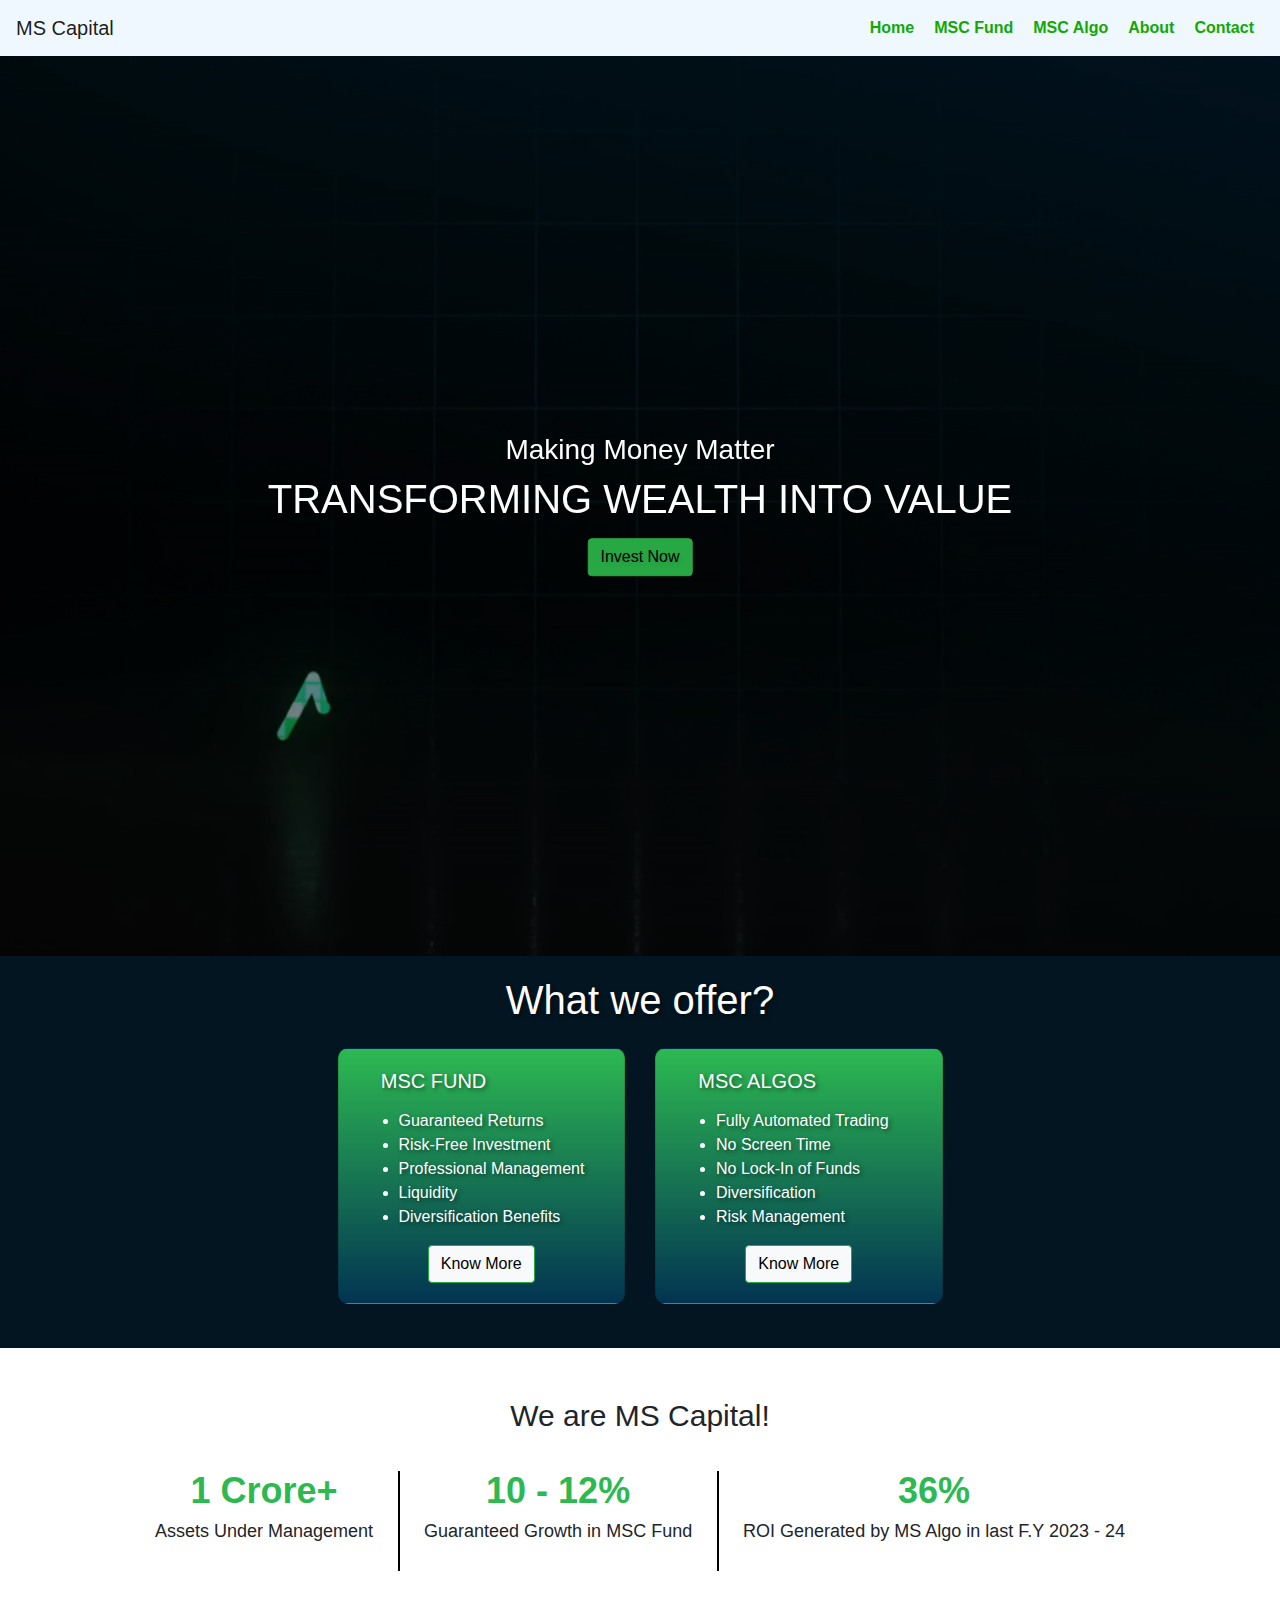
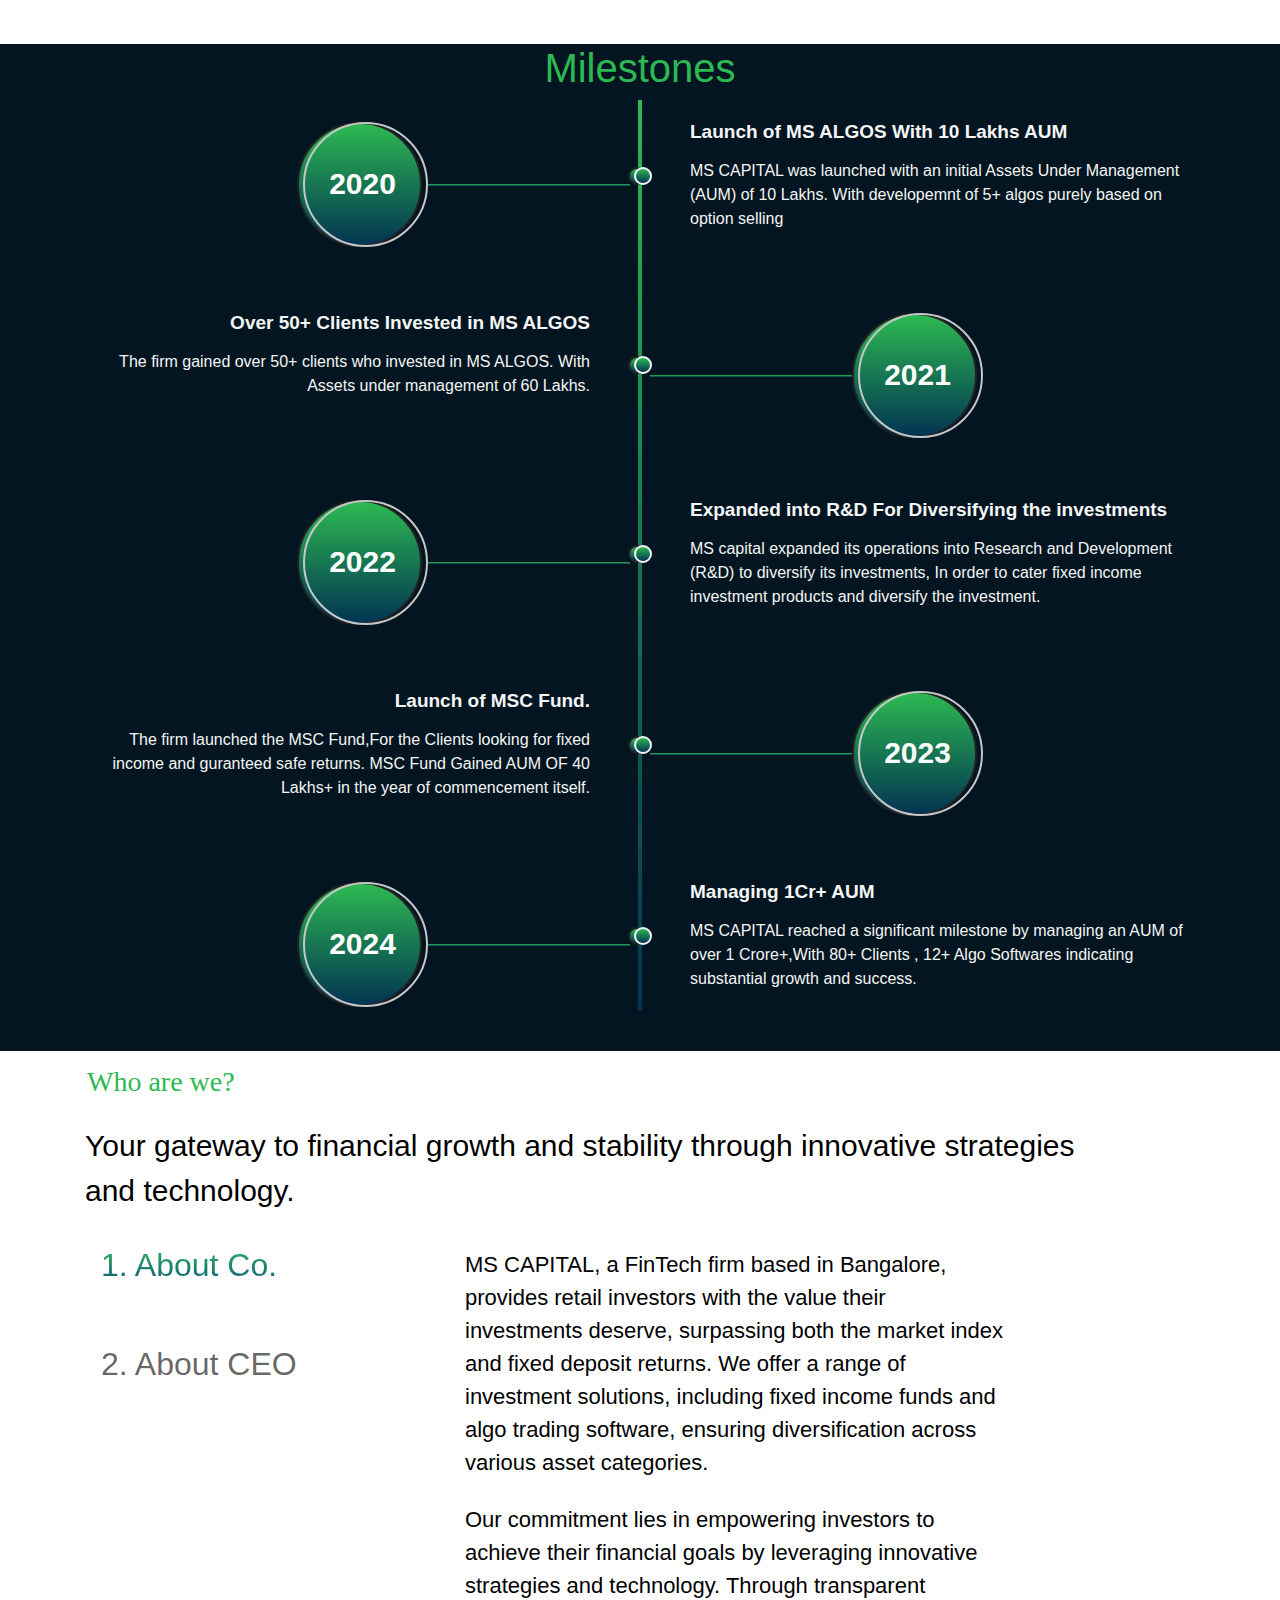
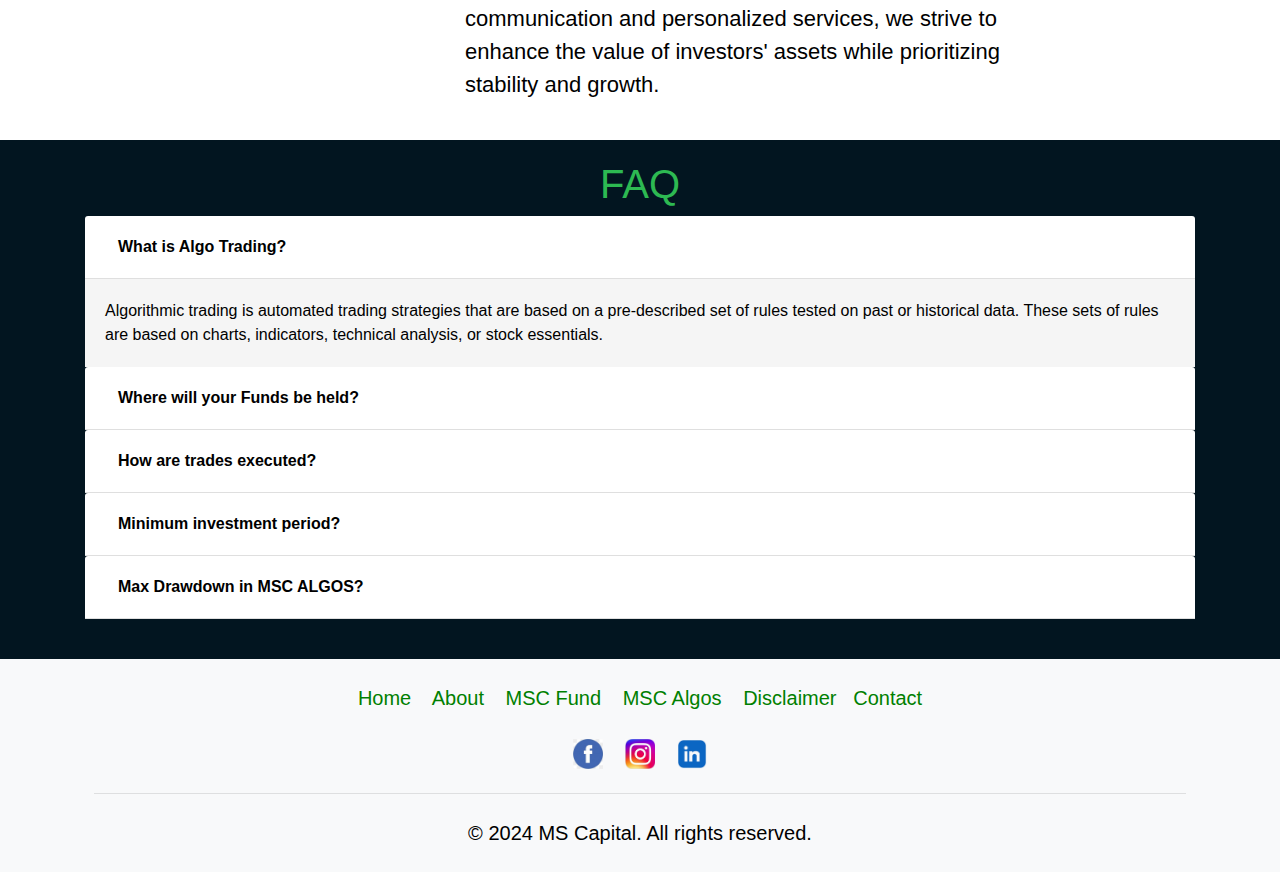
==== commit 702c71ef: "Update index.html" ====
--- a/index.html
+++ b/index.html
@@ -516,7 +516,7 @@
     
       <div class="text-footer">
         <p class="mb-0">© 2024 MS Capital. All rights reserved.</p>
-        <p>Designed and developed by Pristyne Digital Solutions</p>
+       
       </div>
     </div>
   </footer>
--- a/css/styles.css
+++ b/css/styles.css
@@ -127,6 +127,10 @@
 
 
   @media only screen and (max-width: 991px){
+      .text-overlay {
+        width: 90%; /* Increased width for mobile view */
+        padding: 0 10px; /* Adjust padding for mobile view */
+    }
  
     .text-overlay h3{
       font-size: 20px;
